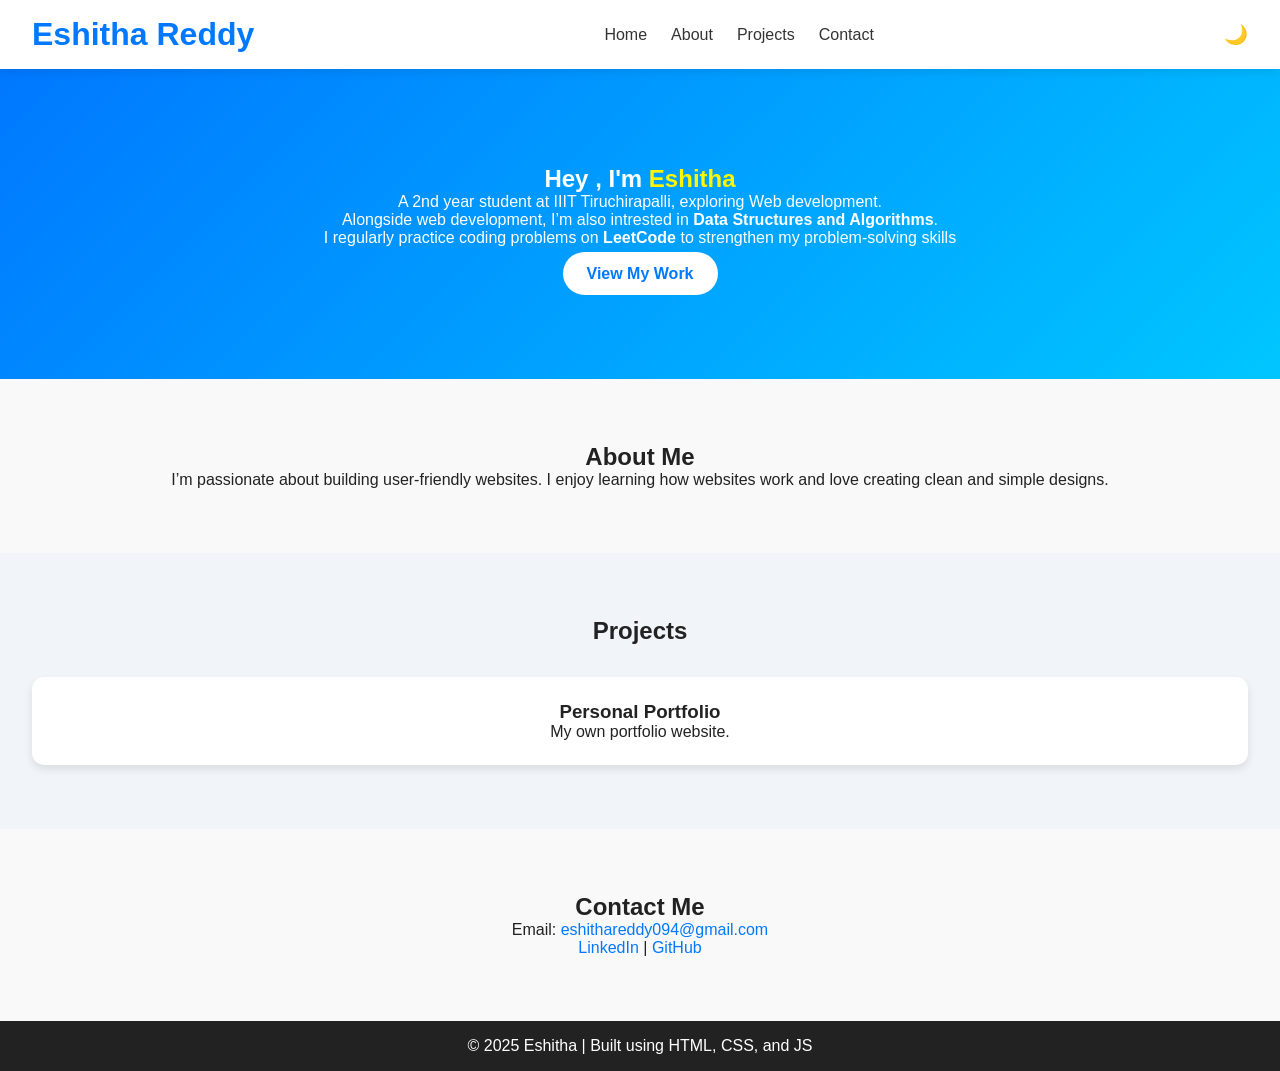
==== pf.html @ f7ec69d7 "Add files via upload" ====
<!DOCTYPE html>
<html lang="en">
<head>
  <meta charset="UTF-8" />
  <meta name="viewport" content="width=device-width, initial-scale=1.0" />
  <title>Eshitha | Portfolio</title>
  <link rel="stylesheet" href="style.css" />
</head>
<body>
  <header class="navbar">
    <h1 class="logo">Eshitha Reddy</h1>
    <nav>
      <ul class="nav-links">
        <li><a href="#home">Home</a></li>
        <li><a href="#about">About</a></li>
        <li><a href="#projects">Projects</a></li>
        <li><a href="#contact">Contact</a></li>
      </ul>
    </nav>
    <button id="theme-toggle">🌙</button>
  </header>

  
  <section id="home" class="hero">
    <h2>Hey , I'm <span>Eshitha</span></h2>
    <p>A 2nd year student at IIIT Tiruchirapalli, exploring Web development.</p>
    <p> Alongside web development, I’m also intrested in <strong>Data Structures and Algorithms</strong>.<br>
        I regularly practice coding problems on <strong>LeetCode</strong> to strengthen my problem-solving skills
    </p><br>
    <a href="#projects" class="btn">View My Work</a>

  </section>
  <section id="about" class="about">
    <h2>About Me</h2>
    <p>
      I’m passionate about building user-friendly websites. 
      I enjoy learning how websites work and love creating
      clean and simple designs.
    </p>
  </section>

  
  <section id="projects" class="projects">
    <h2>Projects</h2>
    <div class="project-container">
      <div class="project-card">
        <h3>Personal Portfolio</h3>
        <p>My own portfolio website.</p>
      </div>
     </div>
  </section>

  
  <section id="contact" class="contact">
    <h2>Contact Me</h2>
    <p>Email: <a href="mailto:eshithareddy094@gmail.com">eshithareddy094@gmail.com</a></p>
    <p>
      <a href="https://www.linkedin.com/in/eshitha-reddy-09098a335?utm_source=share&utm_campaign=share_via&utm_content=profile&utm_medium=android_app" target="_blank">LinkedIn</a> |
      <a href="https://github.com/Eshithareddy41" target="_blank">GitHub</a>
    </p>
  </section>

  <footer>
    <p>© 2025 Eshitha | Built using HTML, CSS, and JS</p>
  </footer>

  <script src="script.js"></script>
</body>
</html>
---- style.css ----
*{
  margin: 0;
  padding: 0;
  box-sizing: border-box;
  scroll-behavior: smooth;
  font-family: "Poppins", sans-serif;
}

body {
  background: #f9f9f9;
  color: #222;
  transition: background 0.3s, color 0.3s;
}

.navbar {
  display: flex;
  justify-content: space-between;
  align-items: center;
  padding: 1rem 2rem;
  background: #fff;
  box-shadow: 0 2px 10px rgba(0, 0, 0, 0.1);
  position: sticky;
  top: 0;
}

.logo {
  font-weight: 700;
  color: #0078ff;
}

.nav-links {
  display: flex;
  gap: 1.5rem;
  list-style: none;
}

.nav-links a {
  text-decoration: none;
  color: #333;
  font-weight: 500;
  transition: color 0.3s;
}

.nav-links a:hover {
  color: #0078ff;
}

#theme-toggle {
  border: none;
  background: none;
  font-size: 1.2rem;
  cursor: pointer;
}

.hero {
  text-align: center;
  padding: 6rem 2rem;
  background: linear-gradient(135deg, #0078ff, #00c6ff);
  color: white;
}

.hero span {
  color: #fff700;
}

.hero .btn {
  margin-top: 1.5rem;
  padding: 0.8rem 1.5rem;
  background: white;
  color: #0078ff;
  border-radius: 25px;
  text-decoration: none;
  font-weight: 600;
  transition: 0.3s;
}

.hero .btn:hover {
  background: #fff700;
}


.about {
  padding: 4rem 2rem;
  text-align: center;
}


.projects {
  background: #f1f5f9;
  padding: 4rem 2rem;
  text-align: center;
}

.project-container {
  display: grid;
  grid-template-columns: repeat(auto-fit, minmax(250px, 1fr));
  gap: 1.5rem;
  margin-top: 2rem;
}

.project-card {
  background: white;
  border-radius: 12px;
  padding: 1.5rem;
  box-shadow: 0 4px 8px rgba(0, 0, 0, 0.1);
  transition: transform 0.3s;
}

.project-card:hover {
  transform: translateY(-5px);
}


.contact {
  padding: 4rem 2rem;
  text-align: center;
}

.contact a {
  color: #0078ff;
  text-decoration: none;
}

footer {
  background: #222;
  color: #fff;
  text-align: center;
  padding: 1rem;
}


body.dark {
  background: #1a1a1a;
  color: #f5f5f5;
}

body.dark .navbar {
  background: #222;
}

body.dark .project-card {
  background: #2c2c2c;
}

body.dark .hero {
  background: linear-gradient(135deg, #111, #333);
}

body.dark footer {
  background: #000;
}
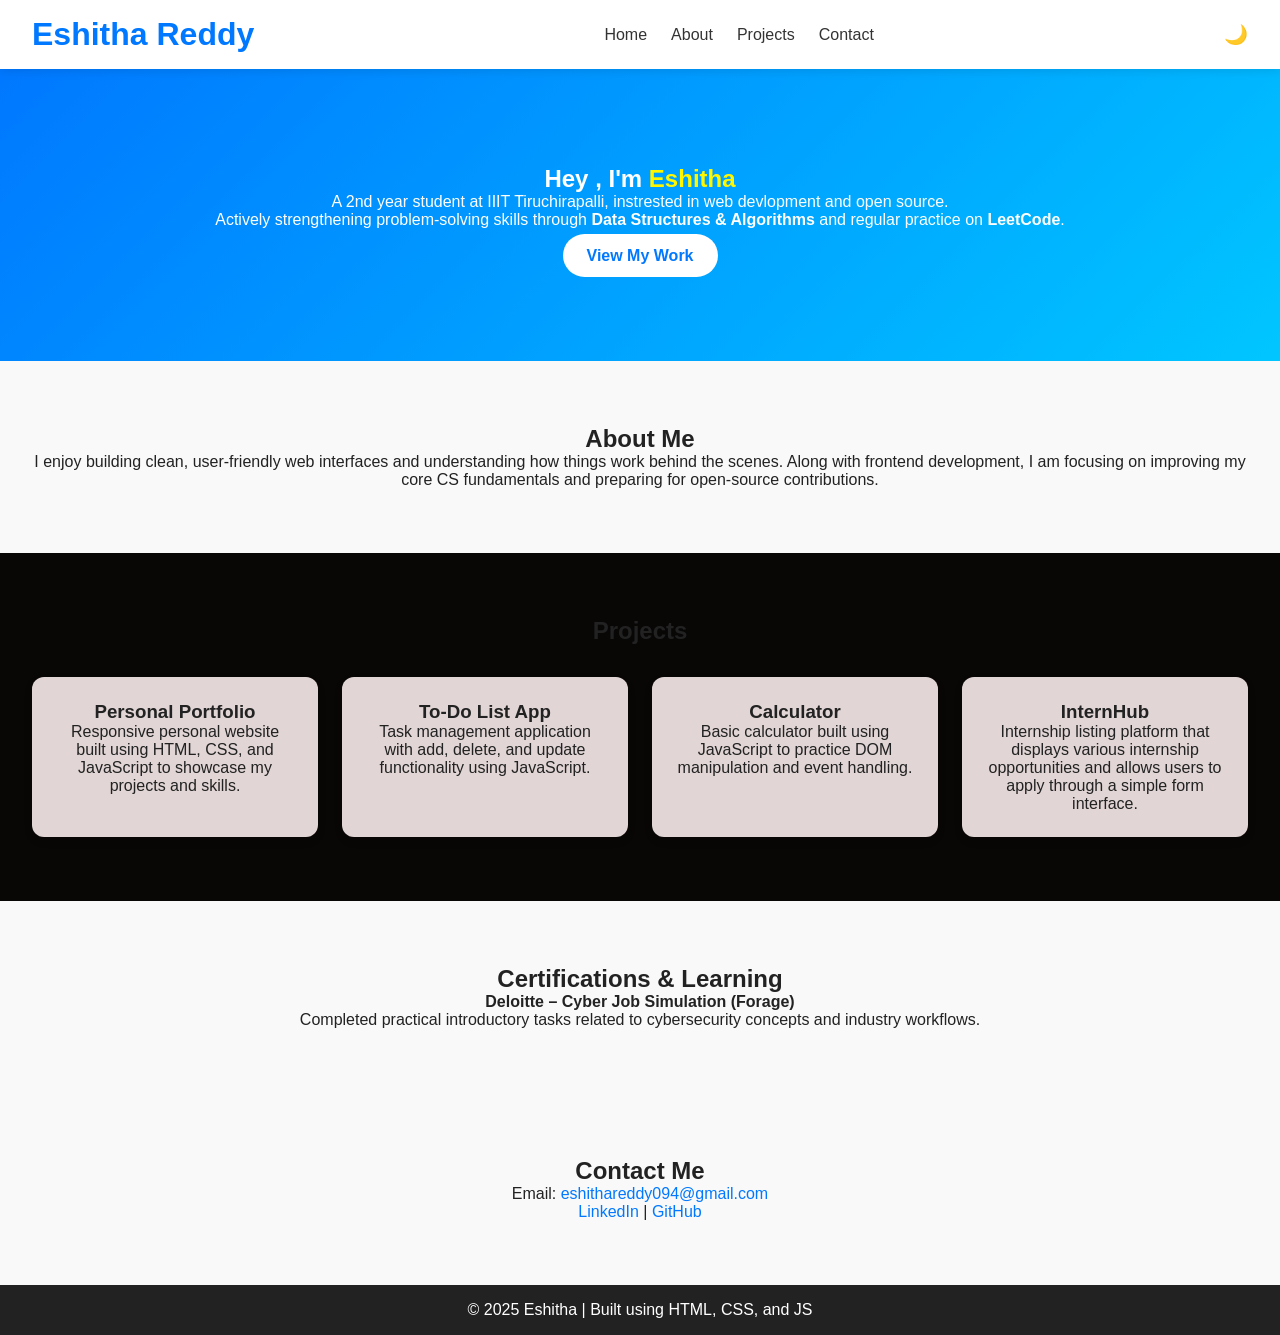
==== commit 8e5969e7: "Updated portfolio design and content" ====
--- a/pf.html
+++ b/pf.html
@@ -7,6 +7,7 @@
   <link rel="stylesheet" href="style.css" />
 </head>
 <body>
+
   <header class="navbar">
     <h1 class="logo">Eshitha Reddy</h1>
     <nav>
@@ -23,32 +24,76 @@
   
   <section id="home" class="hero">
     <h2>Hey , I'm <span>Eshitha</span></h2>
-    <p>A 2nd year student at IIIT Tiruchirapalli, exploring Web development.</p>
-    <p> Alongside web development, I’m also intrested in <strong>Data Structures and Algorithms</strong>.<br>
-        I regularly practice coding problems on <strong>LeetCode</strong> to strengthen my problem-solving skills
-    </p><br>
+     <p> A 2nd year student at IIIT Tiruchirapalli,
+         instrested in web devlopment and open source.
+     </p>
+     <p> Actively strengthening problem-solving skills through
+         <strong>Data Structures & Algorithms</strong> and regular practice on
+         <strong>LeetCode</strong>.
+     </p>
+    <br/>
     <a href="#projects" class="btn">View My Work</a>
+  </section>
 
-  </section>
   <section id="about" class="about">
     <h2>About Me</h2>
-    <p>
-      I’m passionate about building user-friendly websites. 
-      I enjoy learning how websites work and love creating
-      clean and simple designs.
-    </p>
+      <p> I enjoy building clean, user-friendly web interfaces and
+         understanding how things work behind the scenes.
+         Along with frontend development, I am focusing on
+         improving my core CS fundamentals and preparing
+         for open-source contributions.
+      </p>
   </section>
-
-  
+ 
   <section id="projects" class="projects">
     <h2>Projects</h2>
+
     <div class="project-container">
       <div class="project-card">
         <h3>Personal Portfolio</h3>
-        <p>My own portfolio website.</p>
+        <p>
+          Responsive personal website built using HTML, CSS,
+          and JavaScript to showcase my projects and skills.
+        </p>
       </div>
-     </div>
+
+      <div class="project-card">
+        <h3>To-Do List App</h3>
+        <p>
+          Task management application with add, delete,
+          and update functionality using JavaScript.
+        </p>
+      </div>
+
+      <div class="project-card">
+        <h3>Calculator</h3>
+        <p>
+          Basic calculator built using JavaScript to practice
+          DOM manipulation and event handling.
+        </p>
+      </div>
+
+      <div class="project-card">
+        <h3>InternHub</h3>
+        <p>
+          Internship listing platform that displays various
+          internship opportunities and allows users to apply
+          through a simple form interface.
+        </p>
+      </div>
+
+    </div>
   </section>
+  
+  <section class="about">
+    <h2>Certifications & Learning</h2>
+    <p>
+      <strong>Deloitte – Cyber Job Simulation (Forage)</strong><br />
+      Completed practical introductory tasks related to
+      cybersecurity concepts and industry workflows.
+    </p>
+  </section>
+  
 
   
   <section id="contact" class="contact">
--- a/style.css
+++ b/style.css
@@ -9,7 +9,7 @@
 body {
   background: #f9f9f9;
   color: #222;
-  transition: background 0.3s, color 0.3s;
+  transition: background 0.4s ease, color 0.4s ease;
 }
 
 .navbar {
@@ -21,6 +21,7 @@
   box-shadow: 0 2px 10px rgba(0, 0, 0, 0.1);
   position: sticky;
   top: 0;
+  z-index: 1000;
 }
 
 .logo {
@@ -38,7 +39,7 @@
   text-decoration: none;
   color: #333;
   font-weight: 500;
-  transition: color 0.3s;
+  transition: color 0.3s ease;
 }
 
 .nav-links a:hover {
@@ -71,22 +72,21 @@
   border-radius: 25px;
   text-decoration: none;
   font-weight: 600;
-  transition: 0.3s;
+  transition: 0.3s ease;
 }
 
 .hero .btn:hover {
   background: #fff700;
 }
 
-
-.about {
+.about,
+.contact {
   padding: 4rem 2rem;
   text-align: center;
 }
 
-
 .projects {
-  background: #f1f5f9;
+  background: #090606;
   padding: 4rem 2rem;
   text-align: center;
 }
@@ -99,21 +99,15 @@
 }
 
 .project-card {
-  background: white;
+  background: rgb(225, 213, 213);
   border-radius: 12px;
   padding: 1.5rem;
   box-shadow: 0 4px 8px rgba(0, 0, 0, 0.1);
-  transition: transform 0.3s;
+  transition: transform 0.3s ease;
 }
 
 .project-card:hover {
-  transform: translateY(-5px);
-}
-
-
-.contact {
-  padding: 4rem 2rem;
-  text-align: center;
+  transform: translateY(-6px);
 }
 
 .contact a {
@@ -128,24 +122,59 @@
   padding: 1rem;
 }
 
-
 body.dark {
-  background: #1a1a1a;
+  background: linear-gradient(-45deg, #0f2027, #203a43, #2c5364);
+  background-size: 400% 400%;
+  animation: gradientBG 12s ease infinite;
   color: #f5f5f5;
 }
 
-body.dark .navbar {
-  background: #222;
+@keyframes gradientBG {
+  0% { background-position: 0% 50%; }
+  50% { background-position: 100% 50%; }
+  100% { background-position: 0% 50%; }
 }
 
-body.dark .project-card {
-  background: #2c2c2c;
+body.dark::before {
+  content: "";
+  position: fixed;
+  inset: 0;
+  background-image: radial-gradient(#ffffff22 1px, transparent 1px);
+  background-size: 40px 40px;
+  z-index: -1;
+}
+
+body.dark .navbar {
+  background: #1f1f1f;
+}
+
+body.dark .nav-links a {
+  color: #ddd;
+}
+
+body.dark .nav-links a:hover {
+  color: #00c6ff;
 }
 
 body.dark .hero {
   background: linear-gradient(135deg, #111, #333);
 }
 
+body.dark .project-card {
+  background: rgba(255, 255, 255, 0.08);
+  backdrop-filter: blur(10px);
+  border: 1px solid rgba(255, 255, 255, 0.15);
+}
+
+body.dark .logo {
+  text-shadow: 0 0 8px #0078ff;
+}
+
+body.dark .hero span {
+  text-shadow: 0 0 12px #fff700;
+}
+
+
 body.dark footer {
   background: #000;
 }
